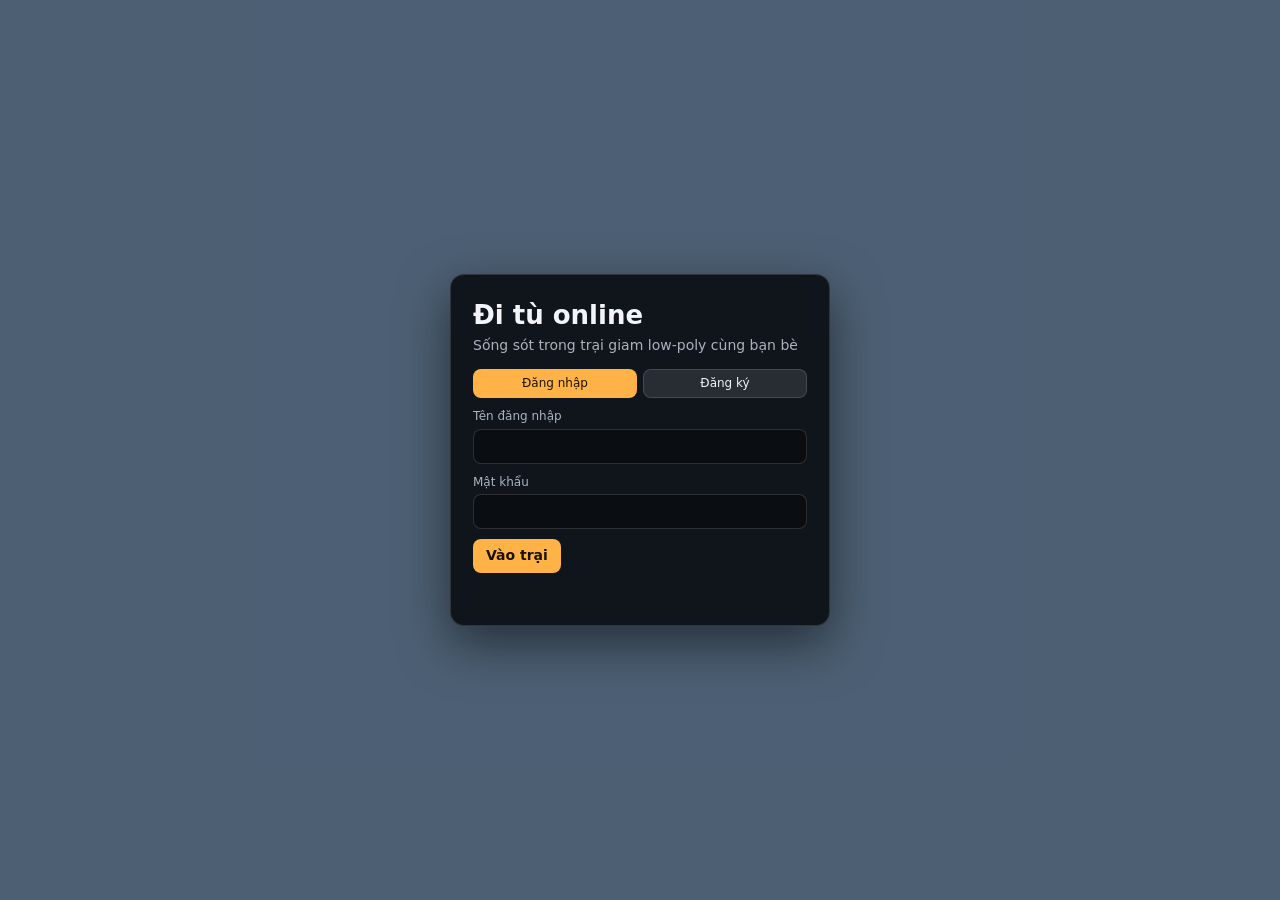
==== web/static/index.html @ fe996815 "Up" ====
<!doctype html>
<html lang="vi">
<head>
<meta charset="utf-8">
<meta name="viewport" content="width=device-width, initial-scale=1, maximum-scale=1, user-scalable=no">
<title>Đi tù online</title>
<link rel="stylesheet" href="style.css">
</head>
<body>
<canvas id="c"></canvas>

<div id="auth" class="overlay">
  <form id="authForm" class="card" autocomplete="on">
    <h1>Đi tù online</h1>
    <p class="sub">Sống sót trong trại giam low-poly cùng bạn bè</p>
    <div class="tabs"><button type="button" id="tabLogin" class="on">Đăng nhập</button><button type="button" id="tabReg">Đăng ký</button></div>
    <label>Tên đăng nhập<input id="fUser" autocomplete="username" maxlength="20" required></label>
    <label>Mật khẩu<input id="fPass" type="password" autocomplete="current-password" minlength="8" maxlength="72" required></label>
    <label id="nameRow" hidden>Tên nhân vật<input id="fName" maxlength="16"></label>
    <button id="fGo" class="primary">Vào trại</button>
    <p id="authMsg" class="msg" role="alert"></p>
  </form>
</div>

<div id="hud" hidden>
  <div id="topbar" class="panel"><span id="room">Sân trại</span><span id="clock"></span><span id="net"></span></div>
  <div id="stats" class="panel">
    <div class="row"><b id="pname"></b><span id="cellTag"></span></div>
    <div class="row"><span>Tiền trại</span><b id="money">0</b></div>
    <div class="row"><span>Uy tín</span><b id="rep">0</b></div>
    <div class="row"><span>Điểm cải tạo</span><b id="points">0</b></div>
    <div class="row"><span>Án còn lại</span><b id="sentence">0</b></div>
    <div class="bar"><i id="stamBar"></i><em>Thể lực <span id="stam">100</span></em></div>
    <div class="bar disc"><i id="discBar"></i><em>Kỷ luật <span id="disc">70</span></em></div>
  </div>
  <div id="quests" class="panel"><h3>Nhiệm vụ</h3><ul id="qlist"></ul><div id="qweek"></div></div>
  <div id="prompt" hidden></div>
  <div id="actbar" hidden><span id="actlabel"></span><div><i id="actfill"></i></div></div>
  <div id="toasts"></div>
  <div id="iso" hidden></div>
  <div id="chat" class="panel">
    <div class="tabs"><button data-ch="global" class="on">Toàn trại</button><button data-ch="room">Phòng</button><button data-ch="dm">Riêng</button></div>
    <div id="chatlog"></div>
    <input id="chatin" maxlength="200" placeholder="Enter để chat · /w Tên nội dung · /report Tên lý do (tên có dấu cách: đặt trong \"\")" autocomplete="off">
  </div>
  <div id="help" class="panel">WASD đi · Shift chạy · Space nhảy · E tương tác · V đổi góc nhìn · 1-4 cử chỉ · Tab túi đồ · O trang phục · L xếp hạng</div>
  <div id="btns"><button id="bInv">Túi đồ</button><button id="bOutfit">Trang phục</button><button id="bBoard">Xếp hạng</button><button id="bGfx">Đồ họa: cao</button></div>
  <div id="touch" hidden><div id="stick"><i></i></div><button id="tJump">Nhảy</button><button id="tUse">E</button><button id="tView">V</button></div>
</div>

<div id="modal" class="overlay" hidden><div class="card wide"><button id="mClose" class="x" aria-label="Đóng">×</button><div id="mBody"></div></div></div>
<div id="offerBox" class="panel" hidden></div>
<script type="module" src="js/main.js"></script>
</body>
</html>
---- web/static/style.css ----
:root{--bg:#10151c;--panel:rgba(16,21,28,.78);--line:rgba(255,255,255,.14);--tx:#f2f4f7;--mut:#a9b3c0;--acc:#ffb347;--ok:#6fd08c;--bad:#ff6b6b;--warn:#ffd166}
*{box-sizing:border-box}
html,body{margin:0;height:100%;overflow:hidden;background:#9fc4e8;color:var(--tx);font:14px/1.4 system-ui,-apple-system,"Segoe UI",Roboto,sans-serif;-webkit-user-select:none;user-select:none}
canvas{position:fixed;inset:0;width:100%;height:100%;display:block;touch-action:none}
button{font:inherit;color:inherit;background:rgba(255,255,255,.1);border:1px solid var(--line);border-radius:8px;padding:6px 12px;cursor:pointer}
button:hover{background:rgba(255,255,255,.18)}
button.primary{background:var(--acc);color:#1a1205;border-color:transparent;font-weight:600}
input,select{font:inherit;color:var(--tx);background:rgba(0,0,0,.35);border:1px solid var(--line);border-radius:8px;padding:8px 10px;-webkit-user-select:text;user-select:text}
.overlay{position:fixed;inset:0;display:flex;align-items:center;justify-content:center;background:rgba(10,14,20,.55);z-index:20;padding:12px}
.overlay[hidden],#hud[hidden],[hidden]{display:none!important}
.card{position:relative;background:var(--bg);border:1px solid var(--line);border-radius:14px;padding:22px;width:min(380px,100%);max-height:92vh;overflow:auto;box-shadow:0 18px 50px rgba(0,0,0,.5)}
.card.wide{width:min(620px,100%)}
.card h1{margin:0 0 2px;font-size:26px}.card h2{margin:0 0 12px;font-size:18px}
.card label{display:block;margin:10px 0;color:var(--mut);font-size:12px}.card label input{display:block;width:100%;margin-top:4px}
.sub{margin:0 0 14px;color:var(--mut)}.msg{min-height:20px;color:var(--bad);margin:10px 0 0}
.x{position:absolute;top:10px;right:10px;padding:2px 10px;font-size:18px}
.tabs{display:flex;gap:6px;margin:8px 0}.tabs button{flex:1;padding:5px 8px;font-size:12px}.tabs button.on{background:var(--acc);color:#1a1205;border-color:transparent}
.panel{position:fixed;background:var(--panel);border:1px solid var(--line);border-radius:10px;padding:8px 10px;backdrop-filter:blur(4px);z-index:5}
#topbar{top:8px;left:50%;transform:translateX(-50%);display:flex;gap:14px;align-items:center;white-space:nowrap}
#net{color:var(--mut);font-size:12px}
#stats{top:8px;left:8px;width:200px}#stats .row{display:flex;justify-content:space-between;gap:8px}#stats b{font-variant-numeric:tabular-nums}
#cellTag{color:var(--mut);font-size:12px}
.bar{position:relative;height:16px;margin-top:6px;background:rgba(0,0,0,.4);border-radius:8px;overflow:hidden}.bar i{position:absolute;inset:0 auto 0 0;width:100%;background:var(--ok);transition:width .3s}.bar.disc i{background:#6aa7ff}.bar em{position:absolute;inset:0;font-style:normal;font-size:11px;text-align:center;line-height:16px}
#quests{top:8px;right:8px;width:230px;font-size:13px}#quests h3{margin:0 0 4px;font-size:13px;color:var(--mut)}#quests ul{margin:0;padding:0;list-style:none}#quests li{display:flex;justify-content:space-between;gap:6px;padding:2px 0}#quests li.done{color:var(--ok);text-decoration:line-through}#qweek{margin-top:6px;color:var(--warn);font-size:12px}
#prompt{position:fixed;left:50%;bottom:26%;transform:translateX(-50%);background:var(--panel);border:1px solid var(--acc);border-radius:20px;padding:6px 16px;z-index:6;pointer-events:none}
#actbar{position:fixed;left:50%;bottom:34%;transform:translateX(-50%);width:260px;text-align:center;z-index:6}#actbar>div{height:10px;background:rgba(0,0,0,.5);border-radius:6px;margin-top:4px;overflow:hidden}#actbar i{display:block;height:100%;width:0;background:var(--acc)}
#toasts{position:fixed;left:50%;top:56px;transform:translateX(-50%);display:flex;flex-direction:column;gap:6px;align-items:center;z-index:9;pointer-events:none}
.toast{background:var(--panel);border:1px solid var(--line);border-left:4px solid var(--ok);border-radius:8px;padding:6px 12px;max-width:min(560px,92vw);animation:fade 5s forwards}.toast.warn{border-left-color:var(--warn)}.toast.bad{border-left-color:var(--bad)}
@keyframes fade{0%,85%{opacity:1}100%{opacity:0}}
#iso{position:fixed;inset:0;display:flex;align-items:center;justify-content:center;font-size:22px;background:rgba(0,0,0,.45);z-index:4;pointer-events:none;text-align:center}
#chat{left:8px;bottom:8px;width:min(380px,calc(100vw - 16px));display:flex;flex-direction:column;gap:6px}#chat .tabs{margin:0}
#chatlog{height:130px;overflow-y:auto;font-size:13px;-webkit-user-select:text;user-select:text}#chatlog div{margin:1px 0;word-break:break-word}#chatlog .sys{color:var(--warn)}#chatlog .dm{color:#d6a8ff}#chatlog b{cursor:pointer}
#chatin{width:100%}
#help{right:8px;bottom:8px;max-width:340px;font-size:12px;color:var(--mut)}
#btns{position:fixed;right:8px;top:150px;display:flex;flex-direction:column;gap:6px;z-index:5}#btns button{background:var(--panel)}
#touch{position:fixed;inset:auto 0 0 0;height:40%;z-index:7;pointer-events:none}
#stick{position:absolute;left:24px;bottom:30px;width:120px;height:120px;border-radius:50%;background:rgba(255,255,255,.12);border:2px solid rgba(255,255,255,.3);pointer-events:auto;touch-action:none}#stick i{position:absolute;left:40px;top:40px;width:40px;height:40px;border-radius:50%;background:rgba(255,255,255,.55)}
#touch button{position:absolute;pointer-events:auto;width:64px;height:64px;border-radius:50%;background:rgba(0,0,0,.45);font-weight:700}#tJump{right:24px;bottom:40px}#tUse{right:100px;bottom:90px}#tView{right:24px;bottom:120px;width:48px;height:48px}
#offerBox{left:50%;top:30%;transform:translateX(-50%);z-index:12;text-align:center}#offerBox div{margin-top:8px;display:flex;gap:8px;justify-content:center}
.grid{display:grid;grid-template-columns:repeat(auto-fill,minmax(150px,1fr));gap:8px}.item{border:1px solid var(--line);border-radius:10px;padding:8px;display:flex;flex-direction:column;gap:6px}
.sw{display:flex;flex-wrap:wrap;gap:6px;margin:4px 0 10px}.sw button{width:30px;height:30px;padding:0;border-radius:50%}.sw button.on{outline:3px solid var(--acc)}
table{width:100%;border-collapse:collapse}th,td{padding:4px 6px;text-align:left;border-bottom:1px solid var(--line)}td:nth-child(n+3),th:nth-child(n+3){text-align:right}
@media (max-width:760px){#help{display:none}#quests{width:170px;font-size:12px}#stats{width:150px;font-size:12px}#btns{top:auto;bottom:210px;right:8px}#chat{bottom:auto;top:200px;width:min(300px,60vw)}#chatlog{height:70px}#topbar{top:auto;bottom:8px;font-size:12px}#actbar,#prompt{bottom:44%}}
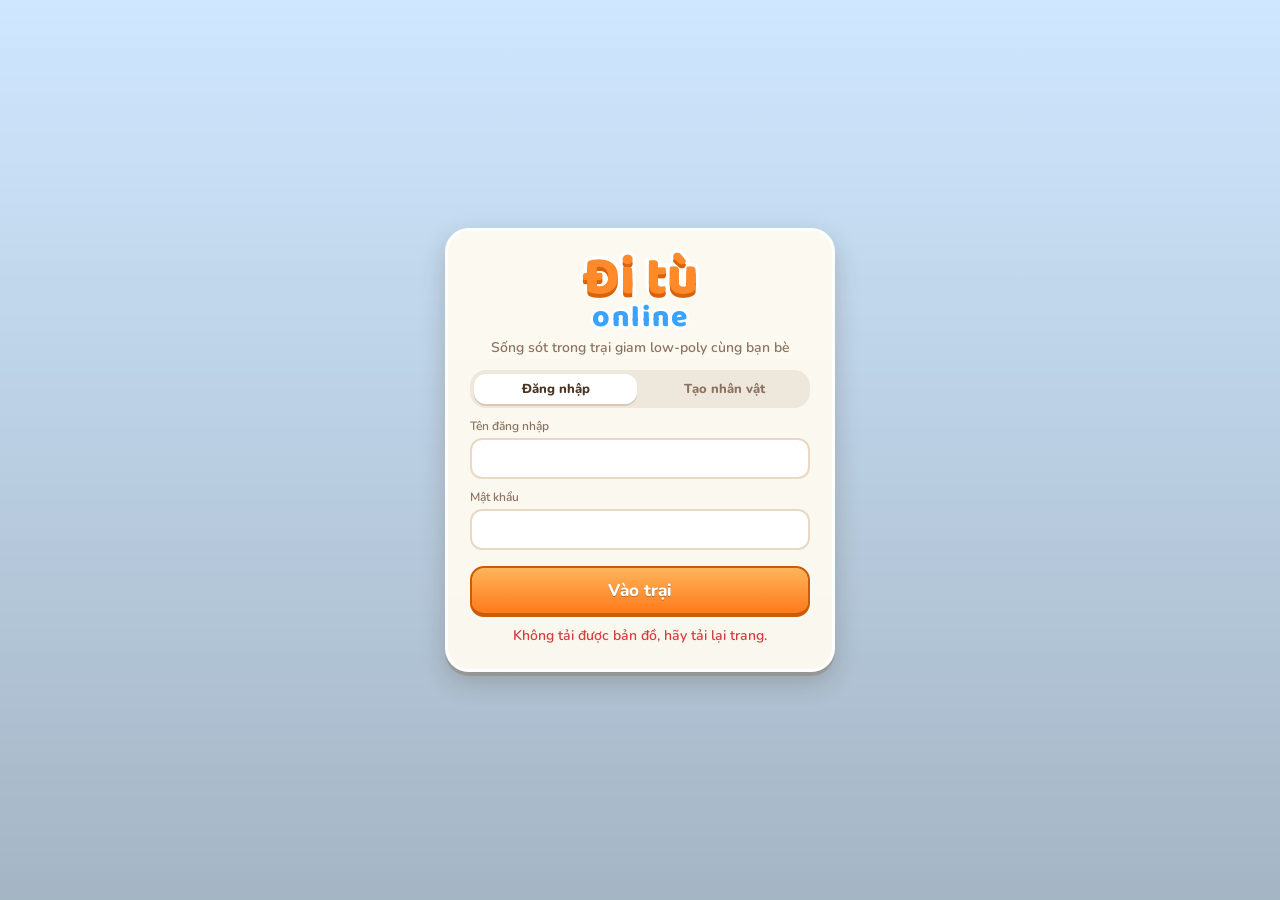
==== commit 25ec01f4: "up" ====
--- a/web/static/index.html
+++ b/web/static/index.html
@@ -2,54 +2,100 @@
 <html lang="vi">
 <head>
 <meta charset="utf-8">
-<meta name="viewport" content="width=device-width, initial-scale=1, maximum-scale=1, user-scalable=no">
+<meta name="viewport" content="width=device-width, initial-scale=1, maximum-scale=1, user-scalable=no, viewport-fit=cover">
+<meta name="theme-color" content="#ffb347">
 <title>Đi tù online</title>
 <link rel="stylesheet" href="style.css">
 </head>
 <body>
 <canvas id="c"></canvas>
 
-<div id="auth" class="overlay">
-  <form id="authForm" class="card" autocomplete="on">
-    <h1>Đi tù online</h1>
+<div id="auth" class="overlay clear">
+  <form id="authForm" class="card auth" autocomplete="on">
+    <div class="logo"><span>Đi tù</span><b>online</b></div>
     <p class="sub">Sống sót trong trại giam low-poly cùng bạn bè</p>
-    <div class="tabs"><button type="button" id="tabLogin" class="on">Đăng nhập</button><button type="button" id="tabReg">Đăng ký</button></div>
+    <div class="seg"><button type="button" id="tabLogin" class="on">Đăng nhập</button><button type="button" id="tabReg">Tạo nhân vật</button></div>
     <label>Tên đăng nhập<input id="fUser" autocomplete="username" maxlength="20" required></label>
     <label>Mật khẩu<input id="fPass" type="password" autocomplete="current-password" minlength="8" maxlength="72" required></label>
     <label id="nameRow" hidden>Tên nhân vật<input id="fName" maxlength="16"></label>
-    <button id="fGo" class="primary">Vào trại</button>
+    <button id="fGo" class="btn primary big">Vào trại</button>
     <p id="authMsg" class="msg" role="alert"></p>
   </form>
 </div>
 
 <div id="hud" hidden>
-  <div id="topbar" class="panel"><span id="room">Sân trại</span><span id="clock"></span><span id="net"></span></div>
-  <div id="stats" class="panel">
-    <div class="row"><b id="pname"></b><span id="cellTag"></span></div>
-    <div class="row"><span>Tiền trại</span><b id="money">0</b></div>
-    <div class="row"><span>Uy tín</span><b id="rep">0</b></div>
-    <div class="row"><span>Điểm cải tạo</span><b id="points">0</b></div>
-    <div class="row"><span>Án còn lại</span><b id="sentence">0</b></div>
-    <div class="bar"><i id="stamBar"></i><em>Thể lực <span id="stam">100</span></em></div>
-    <div class="bar disc"><i id="discBar"></i><em>Kỷ luật <span id="disc">70</span></em></div>
+  <div id="pcard" class="ui">
+    <canvas id="portrait" width="72" height="72"></canvas>
+    <div class="pinfo">
+      <div class="pname"><b id="pname"></b><span id="lvl" class="badge">Cấp 1</span></div>
+      <div class="xp"><i id="xpFill"></i></div>
+      <div class="chips">
+        <span class="chip" title="Tiền trại"><i class="coin"></i><b id="money">0</b></span>
+        <span class="chip" title="Uy tín"><svg class="ic"><use href="#i-star"/></svg><b id="rep">0</b></span>
+        <span class="chip" title="Án còn lại"><svg class="ic"><use href="#i-cal"/></svg><b id="sentence">0</b></span>
+      </div>
+    </div>
+    <div class="meter green"><i id="stamBar"></i><em>Thể lực <span id="stam">100</span></em></div>
+    <div class="meter blue"><i id="discBar"></i><em>Kỷ luật <span id="disc">70</span></em></div>
   </div>
-  <div id="quests" class="panel"><h3>Nhiệm vụ</h3><ul id="qlist"></ul><div id="qweek"></div></div>
-  <div id="prompt" hidden></div>
+
+  <div id="topc">
+    <div id="clockPill" class="ui"><svg class="ic" id="clockIcon"><use href="#i-sun"/></svg><div><b id="clockTime">--:--</b><small id="clockPhase"></small></div></div>
+    <div id="roomRibbon">Sân trại</div>
+  </div>
+
+  <div id="rbtns">
+    <button id="bInv" class="rb" aria-label="Túi đồ"><svg class="ic"><use href="#i-bag"/></svg><span>Túi đồ</span></button>
+    <button id="bOutfit" class="rb" aria-label="Trang phục"><svg class="ic"><use href="#i-shirt"/></svg><span>Trang phục</span></button>
+    <button id="bBoard" class="rb" aria-label="Xếp hạng"><svg class="ic"><use href="#i-cup"/></svg><span>Xếp hạng</span></button>
+    <button id="bQuest" class="rb on" aria-label="Nhiệm vụ"><svg class="ic"><use href="#i-scroll"/></svg><span>Nhiệm vụ</span></button>
+    <button id="bGfx" class="rb" aria-label="Đồ họa"><svg class="ic"><use href="#i-gear"/></svg><span id="gfxTxt">Đồ họa cao</span></button>
+  </div>
+  <div id="quests" class="ui"><h3>Nhiệm vụ hôm nay</h3><ul id="qlist"></ul><div id="qweek"></div></div>
+
+  <div id="chat" class="ui">
+    <div class="chead"><div class="seg sm"><button data-ch="global" class="on">Toàn trại</button><button data-ch="room">Phòng</button><button data-ch="dm">Riêng</button></div><button id="chatToggle" class="mini" aria-label="Thu gọn">–</button></div>
+    <div id="chatlog"></div>
+    <input id="chatin" maxlength="200" placeholder="Nhấn Enter để chat…" autocomplete="off">
+  </div>
+
+  <div id="emotes">
+    <button data-e="1" aria-label="Vẫy tay"><svg class="ic"><use href="#i-wave"/></svg><kbd>1</kbd></button>
+    <button data-e="2" aria-label="Nhảy múa"><svg class="ic"><use href="#i-note"/></svg><kbd>2</kbd></button>
+    <button data-e="3" aria-label="Cười"><svg class="ic"><use href="#i-smile"/></svg><kbd>3</kbd></button>
+    <button data-e="4" aria-label="Ngồi"><svg class="ic"><use href="#i-chair"/></svg><kbd>4</kbd></button>
+  </div>
+  <button id="ctx" hidden><kbd>E</kbd><span id="ctxText"></span></button>
   <div id="actbar" hidden><span id="actlabel"></span><div><i id="actfill"></i></div></div>
+
+  <div id="minimap" class="ui"><canvas id="mm" width="176" height="134"></canvas><span id="mmFloor"></span></div>
+  <div id="hint">WASD đi · Shift chạy · Space nhảy · chuột xoay · V đổi góc nhìn · Enter chat</div>
+  <div id="net"></div>
   <div id="toasts"></div>
   <div id="iso" hidden></div>
-  <div id="chat" class="panel">
-    <div class="tabs"><button data-ch="global" class="on">Toàn trại</button><button data-ch="room">Phòng</button><button data-ch="dm">Riêng</button></div>
-    <div id="chatlog"></div>
-    <input id="chatin" maxlength="200" placeholder="Enter để chat · /w Tên nội dung · /report Tên lý do (tên có dấu cách: đặt trong \"\")" autocomplete="off">
-  </div>
-  <div id="help" class="panel">WASD đi · Shift chạy · Space nhảy · E tương tác · V đổi góc nhìn · 1-4 cử chỉ · Tab túi đồ · O trang phục · L xếp hạng</div>
-  <div id="btns"><button id="bInv">Túi đồ</button><button id="bOutfit">Trang phục</button><button id="bBoard">Xếp hạng</button><button id="bGfx">Đồ họa: cao</button></div>
-  <div id="touch" hidden><div id="stick"><i></i></div><button id="tJump">Nhảy</button><button id="tUse">E</button><button id="tView">V</button></div>
+  <div id="touch" hidden><div id="stick"><i></i></div><button id="tJump">Nhảy</button><button id="tView">V</button></div>
 </div>
 
-<div id="modal" class="overlay" hidden><div class="card wide"><button id="mClose" class="x" aria-label="Đóng">×</button><div id="mBody"></div></div></div>
-<div id="offerBox" class="panel" hidden></div>
+<div id="modal" class="overlay" hidden><div class="card wide" id="mCard"><button id="mClose" class="x" aria-label="Đóng">×</button><div id="mBody"></div></div></div>
+<div id="offerBox" class="ui" hidden></div>
+
+<svg width="0" height="0" style="position:absolute" aria-hidden="true">
+  <defs>
+    <symbol id="i-bag" viewBox="0 0 24 24"><path d="M6 8h12l1 12H5z"/><path d="M9 8V6a3 3 0 0 1 6 0v2"/></symbol>
+    <symbol id="i-shirt" viewBox="0 0 24 24"><path d="M8 4 3 7l2 4 3-1v10h8V10l3 1 2-4-5-3a4 4 0 0 1-8 0z"/></symbol>
+    <symbol id="i-cup" viewBox="0 0 24 24"><path d="M7 4h10v5a5 5 0 0 1-10 0z"/><path d="M7 6H4v2a3 3 0 0 0 3 3M17 6h3v2a3 3 0 0 1-3 3"/><path d="M12 14v4M8 20h8"/></symbol>
+    <symbol id="i-scroll" viewBox="0 0 24 24"><rect x="5" y="3" width="14" height="18" rx="2"/><path d="M9 8h6M9 12h6M9 16h4"/></symbol>
+    <symbol id="i-gear" viewBox="0 0 24 24"><circle cx="12" cy="12" r="3"/><path d="M12 2v3M12 19v3M2 12h3M19 12h3M4.9 4.9 7 7M17 17l2.1 2.1M4.9 19.1 7 17M17 7l2.1-2.1"/></symbol>
+    <symbol id="i-wave" viewBox="0 0 24 24"><path d="M8 13V6a1.5 1.5 0 0 1 3 0v5M11 11V4.5a1.5 1.5 0 0 1 3 0V11M14 11V6a1.5 1.5 0 0 1 3 0v8a6 6 0 0 1-6 6h-1a6 6 0 0 1-5-3l-2-3a1.5 1.5 0 0 1 2.4-1.8L8 14"/></symbol>
+    <symbol id="i-note" viewBox="0 0 24 24"><path d="M9 18V6l10-2v12"/><circle cx="6.5" cy="18" r="2.5"/><circle cx="16.5" cy="16" r="2.5"/></symbol>
+    <symbol id="i-smile" viewBox="0 0 24 24"><circle cx="12" cy="12" r="9"/><path d="M8 14a4.5 4.5 0 0 0 8 0M9 9.5h.01M15 9.5h.01"/></symbol>
+    <symbol id="i-chair" viewBox="0 0 24 24"><path d="M7 4v9h10M7 13v7M17 13v7M7 17h10"/></symbol>
+    <symbol id="i-star" viewBox="0 0 24 24"><path d="m12 3 2.7 5.6 6.1.9-4.4 4.3 1 6.1L12 17l-5.4 2.9 1-6.1-4.4-4.3 6.1-.9z"/></symbol>
+    <symbol id="i-cal" viewBox="0 0 24 24"><rect x="4" y="5" width="16" height="15" rx="2"/><path d="M4 10h16M9 3v4M15 3v4"/></symbol>
+    <symbol id="i-sun" viewBox="0 0 24 24"><circle cx="12" cy="12" r="4"/><path d="M12 2v3M12 19v3M2 12h3M19 12h3M5 5l2 2M17 17l2 2M5 19l2-2M17 7l2-2"/></symbol>
+    <symbol id="i-moon" viewBox="0 0 24 24"><path d="M20 14.5A8.5 8.5 0 0 1 9.5 4a8.5 8.5 0 1 0 10.5 10.5z"/></symbol>
+  </defs>
+</svg>
 <script type="module" src="js/main.js"></script>
 </body>
 </html>
--- a/web/static/style.css
+++ b/web/static/style.css
@@ -1,43 +1,108 @@
-:root{--bg:#10151c;--panel:rgba(16,21,28,.78);--line:rgba(255,255,255,.14);--tx:#f2f4f7;--mut:#a9b3c0;--acc:#ffb347;--ok:#6fd08c;--bad:#ff6b6b;--warn:#ffd166}
-*{box-sizing:border-box}
-html,body{margin:0;height:100%;overflow:hidden;background:#9fc4e8;color:var(--tx);font:14px/1.4 system-ui,-apple-system,"Segoe UI",Roboto,sans-serif;-webkit-user-select:none;user-select:none}
-canvas{position:fixed;inset:0;width:100%;height:100%;display:block;touch-action:none}
-button{font:inherit;color:inherit;background:rgba(255,255,255,.1);border:1px solid var(--line);border-radius:8px;padding:6px 12px;cursor:pointer}
-button:hover{background:rgba(255,255,255,.18)}
-button.primary{background:var(--acc);color:#1a1205;border-color:transparent;font-weight:600}
-input,select{font:inherit;color:var(--tx);background:rgba(0,0,0,.35);border:1px solid var(--line);border-radius:8px;padding:8px 10px;-webkit-user-select:text;user-select:text}
-.overlay{position:fixed;inset:0;display:flex;align-items:center;justify-content:center;background:rgba(10,14,20,.55);z-index:20;padding:12px}
-.overlay[hidden],#hud[hidden],[hidden]{display:none!important}
-.card{position:relative;background:var(--bg);border:1px solid var(--line);border-radius:14px;padding:22px;width:min(380px,100%);max-height:92vh;overflow:auto;box-shadow:0 18px 50px rgba(0,0,0,.5)}
-.card.wide{width:min(620px,100%)}
-.card h1{margin:0 0 2px;font-size:26px}.card h2{margin:0 0 12px;font-size:18px}
+@font-face{font-family:"Nunito";font-weight:600;font-display:swap;src:url(fonts/nunito-latin-600-normal.woff2) format("woff2");unicode-range:U+0000-00FF,U+0131,U+0152-0153,U+02BB-02BC,U+02C6,U+02DA,U+02DC,U+0304,U+0308,U+0329,U+2000-206F,U+20AC,U+2122,U+2191,U+2193,U+2212,U+2215,U+FEFF,U+FFFD}
+@font-face{font-family:"Nunito";font-weight:600;font-display:swap;src:url(fonts/nunito-vietnamese-600-normal.woff2) format("woff2");unicode-range:U+0102-0103,U+0110-0111,U+0128-0129,U+0168-0169,U+01A0-01A1,U+01AF-01B0,U+0300-0301,U+0303-0304,U+0308-0309,U+0323,U+0329,U+1EA0-1EF9,U+20AB}
+@font-face{font-family:"Nunito";font-weight:800;font-display:swap;src:url(fonts/nunito-latin-800-normal.woff2) format("woff2");unicode-range:U+0000-00FF,U+0131,U+0152-0153,U+02BB-02BC,U+02C6,U+02DA,U+02DC,U+0304,U+0308,U+0329,U+2000-206F,U+20AC,U+2122,U+2191,U+2193,U+2212,U+2215,U+FEFF,U+FFFD}
+@font-face{font-family:"Nunito";font-weight:800;font-display:swap;src:url(fonts/nunito-vietnamese-800-normal.woff2) format("woff2");unicode-range:U+0102-0103,U+0110-0111,U+0128-0129,U+0168-0169,U+01A0-01A1,U+01AF-01B0,U+0300-0301,U+0303-0304,U+0308-0309,U+0323,U+0329,U+1EA0-1EF9,U+20AB}
+@font-face{font-family:"Baloo 2";font-weight:800;font-display:swap;src:url(fonts/baloo-2-latin-800-normal.woff2) format("woff2");unicode-range:U+0000-00FF,U+0131,U+0152-0153,U+02BB-02BC,U+02C6,U+02DA,U+02DC,U+0304,U+0308,U+0329,U+2000-206F,U+20AC,U+2122,U+2191,U+2193,U+2212,U+2215,U+FEFF,U+FFFD}
+@font-face{font-family:"Baloo 2";font-weight:800;font-display:swap;src:url(fonts/baloo-2-vietnamese-800-normal.woff2) format("woff2");unicode-range:U+0102-0103,U+0110-0111,U+0128-0129,U+0168-0169,U+01A0-01A1,U+01AF-01B0,U+0300-0301,U+0303-0304,U+0308-0309,U+0323,U+0329,U+1EA0-1EF9,U+20AB}
+
+:root{--ink:#4a3524;--mut:#8b7360;--cream:rgba(255,251,242,.94);--line:#ffffff;--shadow:0 4px 0 rgba(122,82,40,.22),0 10px 24px rgba(60,40,20,.22);--org:#ff9a3c;--org2:#ff7a1a;--grn:#5fd08a;--blu:#58a6ff;--red:#ff6b6b;--yel:#ffd166;--r:18px;--font:"Nunito","Trebuchet MS",system-ui,sans-serif;--head:"Baloo 2","Nunito",system-ui,sans-serif}
+*{box-sizing:border-box;-webkit-tap-highlight-color:transparent}
+html,body{margin:0;height:100%;overflow:hidden;background:#cfe8ff;color:var(--ink);font:600 14px/1.35 var(--font);-webkit-user-select:none;user-select:none}
+canvas#c{position:fixed;inset:0;width:100%;height:100%;display:block;touch-action:none}
+[hidden]{display:none!important}
+b,strong{font-weight:800}
+.ic{width:22px;height:22px;fill:none;stroke:currentColor;stroke-width:2;stroke-linecap:round;stroke-linejoin:round;flex:none}
+
+/* ---- shared surfaces ---- */
+.ui{position:fixed;background:var(--cream);border:3px solid var(--line);border-radius:var(--r);box-shadow:var(--shadow);z-index:5}
+.btn,.seg button,.mini{font:800 14px var(--font);color:var(--ink);background:#fff;border:2px solid rgba(122,82,40,.18);border-bottom-width:4px;border-radius:14px;padding:7px 14px;cursor:pointer;transition:transform .08s,filter .15s}
+.btn:hover,.seg button:hover,.mini:hover{filter:brightness(1.04)}.btn:active,.seg button:active,.mini:active{transform:translateY(2px);border-bottom-width:2px}
+.btn.primary{background:linear-gradient(#ffb45c,var(--org2));color:#fff;border-color:#c85d0c;text-shadow:0 1px 0 rgba(0,0,0,.25)}
+.btn.big{width:100%;padding:11px 14px;font-size:17px;margin-top:6px}
+.mini{padding:2px 10px;border-radius:10px;font-size:16px}
+input,select{font:700 14px var(--font);color:var(--ink);background:#fff;border:2px solid #e8d9c4;border-radius:12px;padding:9px 12px;outline:none;-webkit-user-select:text;user-select:text}
+input:focus,select:focus{border-color:var(--org)}
+.seg{display:flex;gap:6px;background:rgba(122,82,40,.1);padding:4px;border-radius:16px}.seg button{flex:1;border:0;border-radius:12px;padding:6px 10px;background:transparent;font-size:13px;color:var(--mut)}.seg button.on{background:#fff;color:var(--ink);box-shadow:0 2px 0 rgba(122,82,40,.2)}.seg.sm button{padding:4px 8px;font-size:12px}
+
+/* ---- auth ---- */
+.overlay{position:fixed;inset:0;display:flex;align-items:center;justify-content:center;background:rgba(40,30,20,.35);z-index:20;padding:12px}
+.overlay.clear{background:linear-gradient(rgba(255,255,255,.0),rgba(40,30,20,.25))}
+.card{position:relative;background:var(--cream);border:3px solid #fff;border-radius:24px;padding:22px;width:min(390px,100%);max-height:92vh;overflow:auto;box-shadow:var(--shadow)}
+.card.wide{width:min(640px,100%)}.card.side{margin-left:auto;margin-right:2%;width:min(360px,100%)}
+.logo{text-align:center;font-family:var(--head);font-weight:800;line-height:.95;margin-bottom:4px}
+.logo span{display:block;font-size:54px;color:#ff8a2a;-webkit-text-stroke:7px #fff;paint-order:stroke fill;text-shadow:0 4px 0 #d8620e}
+.logo b{display:block;font-size:30px;color:#3aa3ff;-webkit-text-stroke:5px #fff;paint-order:stroke fill;letter-spacing:2px}
+.sub{margin:6px 0 12px;color:var(--mut);text-align:center}
 .card label{display:block;margin:10px 0;color:var(--mut);font-size:12px}.card label input{display:block;width:100%;margin-top:4px}
-.sub{margin:0 0 14px;color:var(--mut)}.msg{min-height:20px;color:var(--bad);margin:10px 0 0}
-.x{position:absolute;top:10px;right:10px;padding:2px 10px;font-size:18px}
-.tabs{display:flex;gap:6px;margin:8px 0}.tabs button{flex:1;padding:5px 8px;font-size:12px}.tabs button.on{background:var(--acc);color:#1a1205;border-color:transparent}
-.panel{position:fixed;background:var(--panel);border:1px solid var(--line);border-radius:10px;padding:8px 10px;backdrop-filter:blur(4px);z-index:5}
-#topbar{top:8px;left:50%;transform:translateX(-50%);display:flex;gap:14px;align-items:center;white-space:nowrap}
-#net{color:var(--mut);font-size:12px}
-#stats{top:8px;left:8px;width:200px}#stats .row{display:flex;justify-content:space-between;gap:8px}#stats b{font-variant-numeric:tabular-nums}
-#cellTag{color:var(--mut);font-size:12px}
-.bar{position:relative;height:16px;margin-top:6px;background:rgba(0,0,0,.4);border-radius:8px;overflow:hidden}.bar i{position:absolute;inset:0 auto 0 0;width:100%;background:var(--ok);transition:width .3s}.bar.disc i{background:#6aa7ff}.bar em{position:absolute;inset:0;font-style:normal;font-size:11px;text-align:center;line-height:16px}
-#quests{top:8px;right:8px;width:230px;font-size:13px}#quests h3{margin:0 0 4px;font-size:13px;color:var(--mut)}#quests ul{margin:0;padding:0;list-style:none}#quests li{display:flex;justify-content:space-between;gap:6px;padding:2px 0}#quests li.done{color:var(--ok);text-decoration:line-through}#qweek{margin-top:6px;color:var(--warn);font-size:12px}
-#prompt{position:fixed;left:50%;bottom:26%;transform:translateX(-50%);background:var(--panel);border:1px solid var(--acc);border-radius:20px;padding:6px 16px;z-index:6;pointer-events:none}
-#actbar{position:fixed;left:50%;bottom:34%;transform:translateX(-50%);width:260px;text-align:center;z-index:6}#actbar>div{height:10px;background:rgba(0,0,0,.5);border-radius:6px;margin-top:4px;overflow:hidden}#actbar i{display:block;height:100%;width:0;background:var(--acc)}
-#toasts{position:fixed;left:50%;top:56px;transform:translateX(-50%);display:flex;flex-direction:column;gap:6px;align-items:center;z-index:9;pointer-events:none}
-.toast{background:var(--panel);border:1px solid var(--line);border-left:4px solid var(--ok);border-radius:8px;padding:6px 12px;max-width:min(560px,92vw);animation:fade 5s forwards}.toast.warn{border-left-color:var(--warn)}.toast.bad{border-left-color:var(--bad)}
-@keyframes fade{0%,85%{opacity:1}100%{opacity:0}}
-#iso{position:fixed;inset:0;display:flex;align-items:center;justify-content:center;font-size:22px;background:rgba(0,0,0,.45);z-index:4;pointer-events:none;text-align:center}
-#chat{left:8px;bottom:8px;width:min(380px,calc(100vw - 16px));display:flex;flex-direction:column;gap:6px}#chat .tabs{margin:0}
-#chatlog{height:130px;overflow-y:auto;font-size:13px;-webkit-user-select:text;user-select:text}#chatlog div{margin:1px 0;word-break:break-word}#chatlog .sys{color:var(--warn)}#chatlog .dm{color:#d6a8ff}#chatlog b{cursor:pointer}
-#chatin{width:100%}
-#help{right:8px;bottom:8px;max-width:340px;font-size:12px;color:var(--mut)}
-#btns{position:fixed;right:8px;top:150px;display:flex;flex-direction:column;gap:6px;z-index:5}#btns button{background:var(--panel)}
-#touch{position:fixed;inset:auto 0 0 0;height:40%;z-index:7;pointer-events:none}
-#stick{position:absolute;left:24px;bottom:30px;width:120px;height:120px;border-radius:50%;background:rgba(255,255,255,.12);border:2px solid rgba(255,255,255,.3);pointer-events:auto;touch-action:none}#stick i{position:absolute;left:40px;top:40px;width:40px;height:40px;border-radius:50%;background:rgba(255,255,255,.55)}
-#touch button{position:absolute;pointer-events:auto;width:64px;height:64px;border-radius:50%;background:rgba(0,0,0,.45);font-weight:700}#tJump{right:24px;bottom:40px}#tUse{right:100px;bottom:90px}#tView{right:24px;bottom:120px;width:48px;height:48px}
-#offerBox{left:50%;top:30%;transform:translateX(-50%);z-index:12;text-align:center}#offerBox div{margin-top:8px;display:flex;gap:8px;justify-content:center}
-.grid{display:grid;grid-template-columns:repeat(auto-fill,minmax(150px,1fr));gap:8px}.item{border:1px solid var(--line);border-radius:10px;padding:8px;display:flex;flex-direction:column;gap:6px}
-.sw{display:flex;flex-wrap:wrap;gap:6px;margin:4px 0 10px}.sw button{width:30px;height:30px;padding:0;border-radius:50%}.sw button.on{outline:3px solid var(--acc)}
-table{width:100%;border-collapse:collapse}th,td{padding:4px 6px;text-align:left;border-bottom:1px solid var(--line)}td:nth-child(n+3),th:nth-child(n+3){text-align:right}
-@media (max-width:760px){#help{display:none}#quests{width:170px;font-size:12px}#stats{width:150px;font-size:12px}#btns{top:auto;bottom:210px;right:8px}#chat{bottom:auto;top:200px;width:min(300px,60vw)}#chatlog{height:70px}#topbar{top:auto;bottom:8px;font-size:12px}#actbar,#prompt{bottom:44%}}
+.msg{min-height:20px;color:#d63c3c;margin:10px 0 0;text-align:center}
+.card h2{margin:0 0 12px;font:800 22px var(--head)}
+.x{position:absolute;top:10px;right:12px;width:36px;height:36px;padding:0;border-radius:50%;font-size:22px;line-height:1}
+
+/* ---- player card ---- */
+#pcard{top:10px;left:10px;width:252px;padding:10px 12px 12px;display:grid;grid-template-columns:64px 1fr;gap:4px 10px}
+#portrait{grid-row:1/3;width:64px;height:64px;border-radius:50%;border:3px solid #fff;box-shadow:0 2px 0 rgba(122,82,40,.25);background:#bfe3ff}
+.pname{display:flex;align-items:center;gap:6px;min-width:0}.pname b{font:800 17px var(--head);overflow:hidden;text-overflow:ellipsis;white-space:nowrap}
+.badge{background:linear-gradient(#ffd166,#ffb347);color:#7a4300;border-radius:10px;padding:0 8px;font-size:12px;font-weight:800;white-space:nowrap}
+.xp{height:8px;border-radius:6px;background:rgba(122,82,40,.15);overflow:hidden;margin:3px 0 5px}.xp i{display:block;height:100%;width:0;background:linear-gradient(90deg,#8be28b,#3fbf6a);transition:width .4s}
+.chips{display:flex;gap:6px}.chip{display:flex;align-items:center;gap:4px;white-space:nowrap;background:#fff;border-radius:12px;padding:1px 8px 1px 5px;box-shadow:inset 0 0 0 2px rgba(122,82,40,.1);font-size:13px}.chip .ic{width:16px;height:16px;color:#e8a21a}
+.coin{width:16px;height:16px;border-radius:50%;background:radial-gradient(circle at 35% 30%,#fff3b0,#ffc83a 55%,#e29a12);box-shadow:inset 0 0 0 2px #d58c0c}
+.meter{grid-column:1/3;position:relative;height:17px;border-radius:9px;background:rgba(122,82,40,.16);overflow:hidden}.meter i{position:absolute;inset:0 auto 0 0;width:100%;transition:width .3s}.meter.green i{background:linear-gradient(#8ff0a8,var(--grn))}.meter.blue i{background:linear-gradient(#9fd0ff,var(--blu))}.meter em{position:absolute;inset:0;font-style:normal;font-size:11px;font-weight:800;text-align:center;line-height:17px;color:#fff;text-shadow:0 1px 0 rgba(0,0,0,.35)}
+
+/* ---- top centre ---- */
+#topc{position:fixed;top:10px;left:50%;transform:translateX(-50%);display:flex;flex-direction:column;align-items:center;gap:6px;z-index:5;pointer-events:none}
+#clockPill{position:static;display:flex;align-items:center;gap:8px;padding:5px 16px 5px 12px;border-radius:24px}#clockPill .ic{color:#ff9a3c;width:26px;height:26px}#clockPill div{display:flex;flex-direction:column;line-height:1.05}#clockTime{font:800 18px var(--head)}#clockPill small{color:var(--mut);font-weight:800;font-size:11px}
+#roomRibbon{background:linear-gradient(#ffb45c,#ff8a2a);color:#fff;font:800 14px var(--head);padding:2px 22px;border-radius:6px 6px 14px 14px;text-shadow:0 1px 0 rgba(0,0,0,.25);box-shadow:0 3px 0 #c85d0c;clip-path:polygon(0 0,100% 0,96% 100%,4% 100%)}
+
+/* ---- right buttons ---- */
+#rbtns{position:fixed;top:10px;right:10px;display:flex;gap:8px;z-index:6}
+.rb{width:54px;height:54px;border-radius:50%;padding:0;display:flex;flex-direction:column;align-items:center;justify-content:center;gap:0;background:var(--cream);border:3px solid #fff;box-shadow:var(--shadow);color:#7a4f28;cursor:pointer;font:800 9px var(--font);transition:transform .1s}
+.rb span{font-size:9px;line-height:1;margin-top:1px;max-width:50px;overflow:hidden;white-space:nowrap}.rb:hover{transform:translateY(-2px)}.rb:active{transform:translateY(1px)}.rb.on{background:linear-gradient(#ffd8a6,#ffb45c);color:#7a3d00}.rb .ic{width:23px;height:23px}
+#quests{top:76px;right:10px;width:250px;padding:10px 12px;font-size:13px}#quests h3{margin:0 0 6px;font:800 14px var(--head);color:var(--org2)}#quests ul{margin:0;padding:0;list-style:none}#quests li{display:flex;justify-content:space-between;gap:8px;padding:4px 8px;margin:3px 0;background:#fff;border-radius:10px}#quests li.done{background:#e3f7e8;color:#2e8a4c}#quests li.done span:first-child{text-decoration:line-through}#qweek{margin-top:6px;padding:4px 8px;border-radius:10px;background:#fff1cc;color:#8a5a00;font-size:12px}
+
+/* ---- chat ---- */
+#chat{left:10px;bottom:10px;width:min(360px,calc(100vw - 20px));padding:8px;display:flex;flex-direction:column;gap:6px;background:rgba(255,251,242,.86)}
+.chead{display:flex;gap:6px;align-items:center}.chead .seg{flex:1}
+#chatlog{height:112px;overflow-y:auto;font-size:13px;-webkit-user-select:text;user-select:text;padding:0 2px}#chatlog div{margin:2px 0;word-break:break-word}#chatlog .sys{color:#b8731a}#chatlog .dm{color:#8a4fc0}#chatlog b{cursor:pointer;color:#c25a00}
+#chat.min #chatlog,#chat.min #chatin{display:none}#chatin{width:100%;padding:7px 12px;border-radius:14px}
+
+/* ---- bottom centre ---- */
+#emotes{position:fixed;left:50%;bottom:26px;transform:translateX(-50%);display:flex;gap:10px;z-index:5}
+#emotes button{position:relative;width:50px;height:50px;border-radius:50%;background:var(--cream);border:3px solid #fff;box-shadow:var(--shadow);color:#7a4f28;cursor:pointer;display:flex;align-items:center;justify-content:center;transition:transform .1s}
+#emotes button:hover{transform:translateY(-3px)}#emotes kbd{position:absolute;right:-3px;bottom:-3px;background:#7a4f28;color:#fff;font:800 10px var(--font);border-radius:7px;padding:0 5px}
+#ctx{position:fixed;left:50%;bottom:92px;transform:translateX(-50%);display:flex;align-items:center;gap:10px;background:linear-gradient(#ffb45c,var(--org2));color:#fff;border:3px solid #fff;border-radius:30px;padding:9px 20px 9px 10px;font:800 16px var(--head);box-shadow:0 5px 0 #c85d0c,0 12px 24px rgba(0,0,0,.25);cursor:pointer;z-index:6;animation:bob 1.4s ease-in-out infinite;text-shadow:0 1px 0 rgba(0,0,0,.25)}
+#ctx kbd{background:#fff;color:#c85d0c;border-radius:50%;width:30px;height:30px;display:flex;align-items:center;justify-content:center;font:800 15px var(--font);text-shadow:none}
+@keyframes bob{50%{transform:translateX(-50%) translateY(-4px)}}
+#actbar{position:fixed;left:50%;bottom:146px;transform:translateX(-50%);width:270px;text-align:center;z-index:6;font:800 15px var(--head);background:var(--cream);border:3px solid #fff;border-radius:18px;padding:6px 14px 10px;box-shadow:var(--shadow)}#actbar>div{height:12px;background:rgba(122,82,40,.18);border-radius:8px;margin-top:4px;overflow:hidden}#actbar i{display:block;height:100%;width:0;background:linear-gradient(90deg,#ffd166,#ff9a3c)}
+
+/* ---- minimap, hint, net ---- */
+#minimap{right:10px;bottom:10px;padding:5px;border-radius:16px}#mm{display:block;border-radius:11px;width:176px;height:134px}#mmFloor{position:absolute;left:10px;top:8px;background:#ff9a3c;color:#fff;border-radius:8px;padding:0 7px;font:800 11px var(--font)}#mmFloor:empty{display:none}
+#hint{position:fixed;left:50%;bottom:4px;transform:translateX(-50%);font-size:11px;color:rgba(60,40,20,.75);text-shadow:0 1px 0 rgba(255,255,255,.7);pointer-events:none;white-space:nowrap;transition:opacity 1s}
+#net{position:fixed;right:14px;bottom:158px;font-size:11px;color:rgba(60,40,20,.8);text-shadow:0 1px 0 rgba(255,255,255,.8);z-index:5}
+#toasts{position:fixed;left:50%;top:84px;transform:translateX(-50%);display:flex;flex-direction:column;gap:6px;align-items:center;z-index:9;pointer-events:none}
+.toast{background:var(--cream);border:3px solid #fff;border-radius:16px;padding:6px 16px;max-width:min(560px,92vw);box-shadow:var(--shadow);animation:pop .25s ease-out,fade 5s forwards;border-left:8px solid var(--grn)}.toast.warn{border-left-color:var(--yel)}.toast.bad{border-left-color:var(--red)}
+@keyframes pop{from{transform:scale(.85);opacity:0}}@keyframes fade{0%,85%{opacity:1}100%{opacity:0}}
+#iso{position:fixed;inset:0;display:flex;align-items:center;justify-content:center;font:800 26px var(--head);color:#fff;text-shadow:0 2px 0 rgba(0,0,0,.5);background:rgba(30,30,50,.45);z-index:4;pointer-events:none;text-align:center}
+
+/* ---- modals and lists ---- */
+.grid{display:grid;grid-template-columns:repeat(auto-fill,minmax(150px,1fr));gap:10px}.item{background:#fff;border-radius:16px;padding:10px;display:flex;flex-direction:column;gap:6px;box-shadow:inset 0 0 0 2px rgba(122,82,40,.1)}
+.sw{display:flex;flex-wrap:wrap;gap:8px;margin:6px 0 12px}.sw button{width:34px;height:34px;padding:0;border-radius:50%;border:3px solid #fff;box-shadow:0 2px 0 rgba(122,82,40,.3);cursor:pointer}.sw button.on{outline:3px solid var(--org)}
+table{width:100%;border-collapse:collapse}th,td{padding:6px 8px;text-align:left;border-bottom:2px solid rgba(122,82,40,.1)}td:nth-child(n+3),th:nth-child(n+3){text-align:right}tr:nth-child(2) td:nth-child(2){color:#c25a00}
+#offerBox{left:50%;top:30%;transform:translateX(-50%);z-index:12;text-align:center;padding:14px 18px}#offerBox div{margin-top:8px;display:flex;gap:8px;justify-content:center}
+
+/* ---- touch ---- */
+#touch{position:fixed;inset:auto 0 0 0;height:45%;z-index:7;pointer-events:none}
+#stick{position:absolute;left:22px;bottom:150px;width:124px;height:124px;border-radius:50%;background:rgba(255,255,255,.35);border:3px solid rgba(255,255,255,.8);pointer-events:auto;touch-action:none}#stick i{position:absolute;left:38px;top:38px;width:44px;height:44px;border-radius:50%;background:linear-gradient(#fff,#ffe1b8);box-shadow:0 3px 0 rgba(122,82,40,.3)}
+#touch button{position:absolute;pointer-events:auto;border-radius:50%;background:linear-gradient(#ffb45c,var(--org2));color:#fff;border:3px solid #fff;font:800 15px var(--head);box-shadow:0 4px 0 #c85d0c}#tJump{right:24px;bottom:150px;width:72px;height:72px}#tView{right:110px;bottom:190px;width:46px;height:46px}
+
+@media (max-width:820px){
+  #pcard{width:206px;grid-template-columns:54px 1fr;padding:8px 10px}#portrait{width:54px;height:54px}.chip{font-size:12px}
+  #rbtns{top:auto;bottom:150px;right:8px;flex-direction:column}.rb{width:46px;height:46px}.rb span{display:none}#quests{top:10px;right:8px;width:190px;font-size:12px}#quests h3{font-size:12px}
+  #topc{top:112px;left:auto;right:8px;transform:none;align-items:flex-end}#clockPill{padding:3px 10px}#clockTime{font-size:15px}
+  #chat{width:min(300px,62vw);bottom:8px}#chatlog{height:64px}#hint,#net{display:none}
+  #minimap{right:8px;bottom:8px}#mm{width:132px;height:100px}
+  #emotes{left:auto;right:150px;transform:none;bottom:8px;gap:6px}#emotes button{width:40px;height:40px}#emotes kbd{display:none}
+  #ctx{bottom:96px}#actbar{bottom:150px}
+}
+
+#modal.sideov{align-items:flex-start;padding-top:80px}#modal.sideov .card{max-height:calc(100vh - 96px)}
+.sw button{width:30px;height:30px}.card.side .sw{gap:6px;margin:4px 0 8px}
